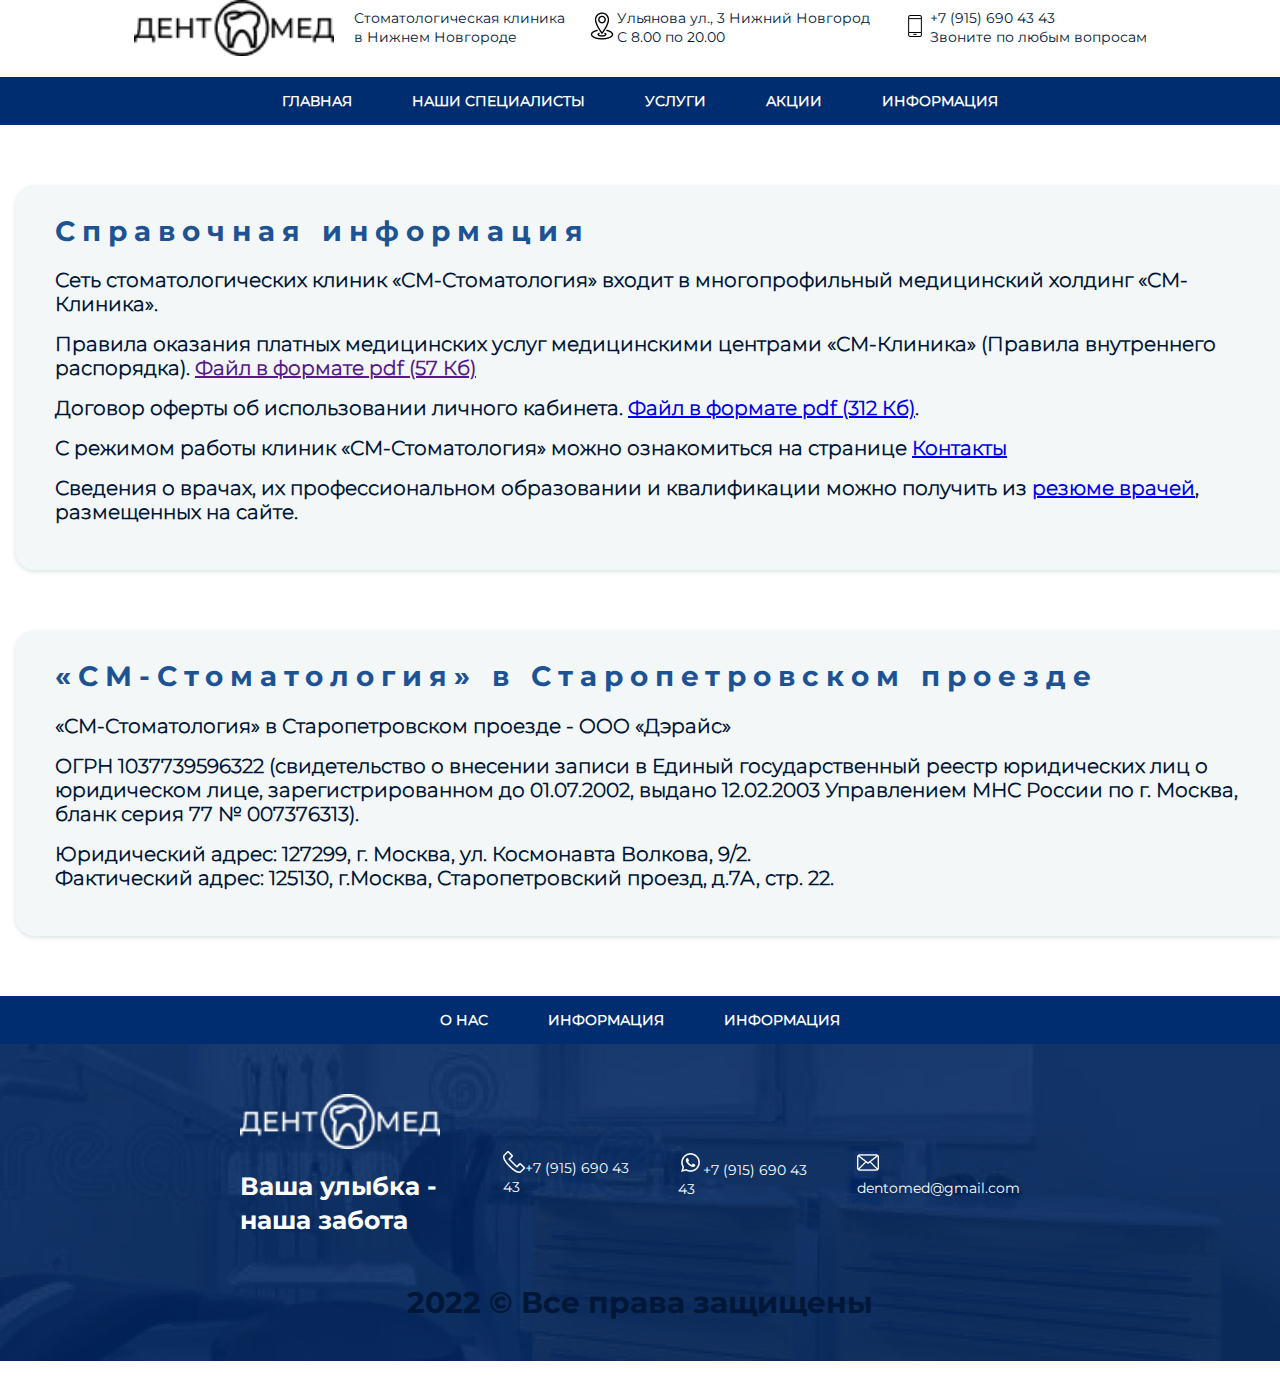
==== dokument.html @ 94f00d65 "Add files via upload" ====
<!DOCTYPE html>
<html lang="ru">

<head>
  <meta charset="UTF-8">
  <meta http-equiv="X-UA-Compatible" content="IE=edge">
  <meta name="viewport" content="width=device-width, initial-scale=1.0">
  <link rel="stylesheet" href="css/style.css">
  <title>Дент-Мед</title>
</head>

<body>
  <header>
    <div class="container">
        <img class="logo" src="img/Лого.png" alt="logo">
        <h1>Стоматологическая клиника в Нижнем Новгороде</h1>
        <div class="info"> 
            <div class="info1"> 
                <a href=""><img src="img/1773791-200 1.png"></a>
                <a href="">Ульянова ул., 3 Нижний Новгород<br>С 8.00 по 20.00</a> 
            </div> 
            <div class="info1"> 
                <a href="tel:+78437325636"><img src="img/reshot-icon-mobile-device-EGYMQ65PRS 1.png "></a> 
                <a href="tel:+78437325636">+7 (915) 690 43 43<br>Звоните по любым вопросам</a>
            </div>  
        </div>
    </div>      
  </header>
  <nav>
    <ul class="topmenu">
      <li><a href="" class="submenu-link">Главная</a>
        <ul class="submenu">
          <li><a href="">СВЕДЕНИЯ ОБ ОБРАЗОВАТЕЛЬНОй ОРГАНИЗАЦИИ</a></li>             
        </ul>
      </li>
      <li><a href="C:\Users\fhdvi\OneDrive\Рабочий стол\TGKGZ\new.html">Наши специалисты</a></li>
      <li><a href="C:\Users\fhdvi\OneDrive\Рабочий стол\TGKGZ\worldskills.html">Услуги</a></li>
      <li><a href="" class="submenu-link">Акции</a>
        <ul class="submenu">
          <li><a href="">20.02.02 Защита в чрезвычайных ситуациях</a></li>
        </ul>
      </li>          
      <li><a href="">Информация</a></li>
    </ul>
  </nav>
  
  <section>
    <div class="legal_info" id="spravochnaya-informatsiya">
      <div class="container-dok">
        <div class="legal_info__desc text">
          <div class="legal_info__header">
            <h2 class="legal_info__title">Справочная информация</h2>
          </div>
          <p>Сеть стоматологических клиник «СМ-Стоматология» входит в многопрофильный медицинский холдинг «СМ-Клиника».</p>
          <p>Правила оказания платных медицинских услуг медицинскими центрами «СМ-Клиника» (Правила внутреннего распорядка).&nbsp;<a target="_blank" href="">Файл в формате pdf (57 Кб)</a></p>
          <p>Договор оферты об использовании личного кабинета. <a href="/upload/pdf/oferta_lichnyj_kabinet.pdf" target="_blank">Файл в формате pdf (312 Кб)</a>.</p>
          <p>С режимом работы клиник  «СМ-Стоматология» можно ознакомиться на странице&nbsp;<a href="/contacts/" target="_blank">Контакты</a></p>
          <p>Сведения о врачах, их профессиональном образовании и квалификации можно получить из&nbsp;<a href="/doctors/" target="_blank">резюме врачей</a>, размещенных на сайте.<span id="bx-cursor-node"> </span></p>
        </div>
      </div>
    </div>
    <div class="legal_info" id="sm-stomatologiya-v-staropetrovskom-proezde">
      <div class="container-dok">
        <div class="legal_info__desc text">
          <div class="legal_info__header">
            <h2 class="legal_info__title">«СМ-Стоматология» в Старопетровском проезде</h2>
          </div>
          <p>«СМ-Стоматология» в Старопетровском проезде - OOO «Дэрайс» </p>
          <p>ОГРН 1037739596322 (свидетельство о внесении записи в Единый государственный реестр юридических лиц о юридическом лице, зарегистрированном до 01.07.2002, выдано 12.02.2003 Управлением МНС России по г. Москва, бланк серия 77 № 007376313). </p>
          <p>Юридический адрес: 127299, г. Москва, ул. Космонавта Волкова, 9/2.<br>Фактический адрес: 125130, г.Москва, Старопетровский проезд, д.7А, стр. 22.</p>							
          <div class="certificates certificates--js_init" data-certificates-bemid="100">
          <div class="container-dok">
          <div class="certificates__wrap white-base">
          <div class="certificates__slider slick-initialized slick-slider slick-dotted">
          <div class="certificates__prev slick-arrow" aria-disabled="false" style="display: block;">
          </div>
          </div>
          </div>
          </div>	
          </div>				
        </div>
      </div>
    </div>
  </section>

  <footer>
    <nav>
      <ul class="topmenu">
        <li><a href="" class="submenu-link">О нас</a>
          <ul class="submenu">
            <li><a href="">СВЕДЕНИЯ ОБ ОБРАЗОВАТЕЛЬНОй ОРГАНИЗАЦИИ</a></li>             
          </ul>
        </li>
        <li><a href="" class="submenu-link">Информация</a>
          <ul class="submenu">
            <li><a href="">20.02.02 Защита в чрезвычайных ситуациях</a></li>
          </ul>
        </li>          
        <li><a href="">Информация</a>
          <ul class="submenu">
            <li><a href="">20.02.02 Защита в чрезвычайных ситуациях</a></li>
          </ul></li>
      </ul>
    </nav>
  <div class="foot">
      <div>
          <img class="logo" src="img/Логоf.png" alt="logo">
          <h1>Ваша улыбка - наша забота</h1>
      </div>
      <div class="info"> 
              <div class="info1"> 
                  <a href=""><img src="img/reshot-icon-phone-YUPNL5R2TW (1) 1.png">+7 (915) 690 43 43</a> 
              </div> 
              <div class="info1"> 
                  <a href="tel:+78437325636"><img src="img/whatsapp 1.png">+7 (915) 690 43 43</a> 
              </div> 
              <div class="info1"> 
                  <a href="mailto:tetushi-tpu@mail.ru"><img src="img/reshot-icon-mail-GX3MTBULVF 1.png">dentomed@gmail.com</a> 
              </div> 
      </div>
  </div>
  <p class="end">
      2022 © Все права защищены
  </p>
  </footer>
</body>

</html>
---- css/style.css ----
@font-face {
    font-family: "Montserrat-Bold";
    src: url(../fonts/Montserrat-Bold.ttf);
}
@font-face {
    font-family: "Montserrat-Light";
    src: url(../fonts/Montserrat-Light.ttf);
}
@font-face {
    font-family: "Montserrat-Regular";
    src: url(../fonts/Montserrat-Regular.ttf);
}
@font-face {
    font-family: "Montserrat-Thin";
    src: url(../fonts/Montserrat-Thin.ttf);
}
body{
    font-family: "Montserrat-Regular";
    font-size: 15px;
    margin: 0 auto;
    padding: 0;
}

/* -------------------------------------------HEADER----------------------------------------------------- */

.container{
    display: flex;
    flex-direction: row;
    justify-content: center;
    align-items: center;
    gap: 20px;
    margin-bottom: 20px;
}
.logo{
    width: 200px;
    height: auto;
}
h1{
    display: flex;
    width: 213px;
    flex-direction: column;
    color: var(--unnamed, #011738);
    /* Текст в шапке */
    font-size: 14px;
    font-family: 'Montserrat-Regular';
    font-weight: 500;
    line-height: 135%;
}
.info{
    display: flex;
}
.info1{
    display: flex;
    align-items: center;
}
.info1 a{
    text-decoration: none;
    color: var(--unnamed, #011738);
    /* Текст в шапке */
    font-size: 14px;
    font-weight: 500;
    line-height: 135%;
}


nav{

    background-color: #002D70;
    display: flex;
    margin: 0px auto;
    text-align: center;
    flex-wrap: nowrap;
    justify-content: center;
    align-items: center;
}
nav a {
    text-decoration: none;
    outline: none;
    display: block;
    transition: .3s ease-in-out;
}
nav ul {
    list-style: none;
    margin: 0;
    padding: 0;
}
.topmenu:after {
    content: "";
    display: table;
    clear: both;
}
.topmenu > li {
    float: left;
    position: relative;
}
.topmenu > li > a {
    text-transform: uppercase;
    font-size: 14px;
    font-weight: bold;
    color: #fff;
    padding: 15px 30px;
}
.topmenu li a:hover { color: #0D2440; }
.submenu-link:after {
    color: inherit;
    margin-left: 10px;
}
.submenu {
    background: #1D5394;
    position: absolute;
    left: 0;
    top: 100%;
    z-index: 5;
    width: 180px;
    opacity: 0;
    transform: scaleY(0);
    transform-origin: 0 0;
    transition: .5s ease-in-out;
}
.submenu a {
    color: white;
    text-align: left;
    padding: 12px 15px;
    font-size: 13px;
    border-bottom: 1px solid rgba(255,255,255,.1);
}
.submenu li:last-child a { border-bottom: none; }
.topmenu > li:hover .submenu {
    opacity: 1;
    transform: scaleY(1);
}
/* ----------------------------------------------MAIN----------------------------------------------------- */

/* ----------------------------------------------SECTION----------------------------------------------------- */

h2{
    color: rgba(1, 23, 56, 0.07);
    font-size: 120px;
    font-family: 'Montserrat-Bold';
    font-weight: 600;
    letter-spacing: 7px;
}
p{
    color: var(--unnamed, #011738);
    font-size: 30px;
    font-family: 'Montserrat-Bold';
    font-weight: 600;
}
.container3 span{
    color: var(--unnamed, #011738);
    font-size: 13px;
    font-family: 'Montserrat-Light';
    font-weight: 500;
    line-height: 135%;
}

.header__btn-phone {
    font-weight: 700;
    font-size: 12px;
    line-height: 18/22*100;
    text-align: center;
    padding: 15px 20px;
    background-color: #17A92F;
    border-radius: 10px;
    border-radius: 14px;
}
.header__btn-phone a {
    color: #fff;
}
.header__btn-phone-link{
    text-decoration: none;
}
.container2{
    margin-top: 20px;
}
.container3{    
    display: flex;
    justify-content: center;
    align-items: center;
}
.img_section1{
    width: 693px;
    height: auto;
}
/* ----------------------------------------------SECTION----------------------------------------------------- */
.zag{
    text-align: center;
}

.sec2{
    display: flex;
    justify-content: center;
    gap: 30px;
}
.container4{
    display: flex;
    flex-direction: column;
    align-items: center;
    gap: 30px;
    width: 300px;
    height: auto;
}
.cont4{
}
.container4 p{
    color: var(--unnamed, #011738);
    font-size: 25px;
    font-family: 'Montserrat-Bold';
    font-weight: 600;
}
.container4 span{
    color: var(--unnamed, #011738);
    text-align: center;
    /* Основной текст */
    font-size: 17px;
    font-family: 'Montserrat-Light';
    font-weight: 500;
    line-height: 135%;
}
/* ----------------------------------------------SECTION----------------------------------------------------- */


.sec3{
    display: flex;
    width: 1000px;
    margin: 0 auto;
}
.sec4{
    display: flex;
    width: 1000px;
    justify-content: center;
    margin: 0 auto;
    gap: 50px;
    padding-top: 40px;
}
.osnov{
    color: var(--unnamed, #011738);
    /* Основной текст */
    font-size: 17px;
    font-family: 'Montserrat-Light';
    font-weight: 500;
    line-height: 135%;
    padding-right: 15px;
}


.section__btn{
    margin-top: 20px;
    font-weight: 700;
    font-size: 12px;
    line-height: 18/22*100;
    text-align: center;
    padding: 15px 20px;
    background-color: #fff;
    border-radius: 10px;
    border-radius: 14px;
    border-radius: 10px;
    border: 1px solid rgba(1, 23, 56, 0.50);
    width: 430px;
    height: 30px;
}
.section__btn a {
    color: #000;
}
.section__btn-link{
    text-decoration: none;
}
.section__btn2{
    font-weight: 700;
    font-size: 12px;
    line-height: 18/22*100;
    text-align: center;
    padding: 15px 20px;
    background-color: #17A92F;
    border-radius: 10px;
    border-radius: 14px;
    border-radius: 10px;

    width: 200px;
    height: 20px;
    padding: 15px 30px 14px 31px;

}
.section__btn2 a {
    color: #fff;
}
.section__btn2-link{
    text-decoration: none;
}
.sec5{
    width: 1000px;
    margin: 0 auto;
}
.text1{
    display: flex;
width: 490px;
flex-direction: column;
align-items: flex-start;
gap: 30px;
}
.osnov-text{
    margin-top: 30px;
    margin-bottom: 30px;
    display: flex;
    justify-content: space-between;
    align-items: flex-end;

}
.osnov2{
    color: var(--unnamed, #011738);
    /* Основной текст */
    font-size: 17px;
    font-family: 'Montserrat-Light';
    font-weight: 500;
    line-height: 135%;
}
.img_section3{
    margin: 0 auto;
    width: 475px;
    height: auto;
    gap: 100px;
}
.img3{
    display: flex;
    gap: 20px;
}

/* ----------------------------------------------SECTION----------------------------------------------------- */
.sec6{
    margin-top: 100px;
    background: url(../img/note.png) no-repeat right bottom / 1980px auto, linear-gradient(270deg, #1D5394 0%, #00295B 100%);
    padding-bottom: 40px;
    padding-left: 200px;
    padding-right: 200px;
    padding-top: 70px;
}
h4{
    text-align: center;
    padding-bottom: 30px;
    padding-top: 30px;
    font-family: 'Montserrat-Bold';
    font-style: normal;
    font-weight: 600;
    font-size: 60px;
    line-height: 70px;
    color: #fff;
}
.form1{
    display: flex;
    justify-content: space-between;
    padding-bottom: 45px;
}
.form2{
    display: flex;
    padding-bottom: 45px;
}
input{
    width: 300px;
    height: 40px;
    gap: 40px;
    padding-left: 20px;
    font-family: 'Montserrat-Light';
    font-style: normal;
    font-weight: 400;
    font-size: 24px;
    line-height: 28px;
    background: transparent;
    color: #fff;
}
.form2 input{
    width: 1150px;
    height: 70px;
} 
.form{
    width: 100%;
    height:100%;
    left: 0;
    right: 0;
    top: 0;
    bottom: 0;
}
.form input{
    border: 2px solid #ffffff;
}
.form form input{
    display: block;
    margin: 0 auto 20px;
    width: 300px;
    height: 50px;
    padding: 15px;
    font-size: 18px;
}
.btn-form{
    background-color: #fff;
    color: black;
    font-size: 12pt;
    border: 2px solid #93ACCA;
    text-align: center;
    text-decoration: none;
    cursor:pointer;
    display: block;
    margin-bottom: 15px;
}
.btn-form:hover{
    color: black;
    font-size: 12pt;
    border: 2px solid gray;
    text-align: center;
    text-decoration: none;
    cursor:pointer;
    display: block;
    margin-bottom: 15px;
}
.form input::placeholder{
    color:#0D2440;
}
/* ----------------------------------------------Footer----------------------------------------------------- */
footer{
    background: url(../img/photo-footer.png) no-repeat right bottom / 1980px auto;
    margin: 0 auto;
}
.info{
    gap: 30px;
}

.foot h1{
    color: #FFF;

    /* H3 */
    font-size: 25px;
    font-family: 'Montserrat-Bold';
    font-weight: 600;
}
.foot{
    display: flex;
    margin: 0 auto;
    width: 800px;
    gap: 50px;
    padding-top: 50px;
}
footer p{
    display: flex;
    justify-content: center;
    align-items: center;
    padding-bottom: 40px;
}
footer nav a{
    color: #D9D9D9;
}
footer .info1 a{
    color: #fff;
}


.news-cards-block {
    position: relative;
    margin: 30px 0;
}
.container-new{
    position: relative;
    max-width: 1400px;
    margin: 0 auto;
    width: 100%;
    padding: 0 15px;
}
.news-cards-block__wrap {
    position: relative;
    padding: 0 0 50px;
    max-width: 1440px;
    width: 100%;
    margin: 0 auto;
}
.news-cards-block__items {
    display: grid;
    gap: 60px;
    grid-template-columns: repeat(4, 1fr);
    grid-template-rows: auto;
}
.news-cards-block__items .news-card {
    background: #f3f7f8;
    border-radius: 20px;
    height: 100%;
    width: 100%;
    text-decoration: none;
    color: #000;
}
.news-card__cell {
    display: -webkit-box;
    display: -webkit-flex;
    display: -moz-box;
    display: -ms-flexbox;
    display: flex;
    text-decoration: none;
    color: inherit;
    align-items: flex-start;
    justify-content: space-between;
}
.news-card__title {
    color: #1D5394;
    font-size: 16px;
    line-height: 20px;
    font-weight: bold;
    margin-bottom: 20px;
    font-family: 'Montserrat-Bold';
}
.news-card__desc{
    font-family: 'Montserrat-Light';
}
.news-card__date-label {
    color: #1D5394;
    background: #fff;
    font-size: 15px;
    padding: 5px 18px;
    border-radius: 5px;
    font-weight: bold;
}
.news-card__left img {
    width: 100%;
    border-radius: 10px;
}
.news-card {
    display: flex;
    flex-direction: column;
    align-items: inherit;
    padding: 20px;
    width: 100%;
    -webkit-border-radius: 5px;
    -moz-border-radius: 5px;
    border-radius: 5px;
    background: #fff;
    white-space: normal;
    overflow: hidden;
    -webkit-transition: .3s;
    -o-transition: .3s;
    -moz-transition: .3s;
    transition: .3s;
}


.content-1{
    display: block;
}
.gallery-tabs__items {
    display: grid;
    gap: 30px;
    grid-template-columns: repeat(2, 1fr);
    grid-template-rows: auto;
    margin: 40px 0;
}
.gallery-tabs__item {
    width: 100%;
    background: #f6f8f7;
    -webkit-border-radius: 20px;
    -moz-border-radius: 20px;
    border-radius: 20px;
    color: inherit;
    text-decoration: none;
}
.gallery-tabs__image {
    -webkit-border-radius: 20px 20px 0 0;
    -moz-border-radius: 20px 20px 0 0;
    border-radius: 20px 20px 0 0;
    overflow: hidden;
    position: relative;
}
.gallery-tabs__image img {
    width: 100%;
}
.gallery-tabs__desc {
    padding: 8px 8px 16px 16px;
    background: #f3f7f8;
    border-radius: 15px;
}
.gallery-tabs__caption {
    font-size: 18px;
    margin: 0;
    font-weight: bold;
    color: #1D5394;
}

.legal_info {
    margin: 60px 0;
}
.container-dok{
    position: relative;
    max-width: 1400px;
    margin: 0 auto;
    width: 100%;
    padding: 0 15px;
}
.legal_info__desc {
    margin: 0 0 40px;
    -webkit-border-radius: 20px;
    -moz-border-radius: 20px;
    border-radius: 20px;
    background: #f3f7f8;
    -webkit-box-shadow: 0 2px 4px rgba(22,84,69,.15);
    -moz-box-shadow: 0 2px 4px rgba(22,84,69,.15);
    box-shadow: 0 2px 4px rgba(22,84,69,.15);
    padding: 30px 40px;
}
.text h2 {
    color: #1D5394;
    font-style: normal;
    font-weight: bold;
    font-size: 28px;
    line-height: 120%;
    margin: 0 0 20px;
    font-family: 'Montserrat-Bold';
}
.text p {
    font-size: 20px;
    margin: 0 0 16px;
    font-family: 'Montserrat-Light';
}




.map-block__content {
    display: flex;
}
.map-block__tabs .map-block.js-active {
    display: block;
    width: 100%;
}
.map-block__map {
    position: absolute;
    top: -40px;
    width: 100%;
    z-index: 1;
}
.ymaps-2-1-79-map {
    position: relative;
    z-index: 0;
    display: block;
    margin: 0!important;
    padding: 0!important;
    text-align: left!important;
    text-decoration: none!important;
    color: #000;
    font-weight: 400!important;
    font-style: normal!important;
    line-height: normal;
    -webkit-tap-highlight-color: rgba(0,0,0,0);
    -webkit-print-color-adjust: exact;
    -webkit-transform: translate3d(0,0,0);
    transform: translate3d(0,0,0);
}
.ymaps-2-1-79-map ymaps, .ymaps-2-1-79-map ymaps:after, .ymaps-2-1-79-map ymaps:before {
    box-sizing: content-box;
}
.map-block__content {
    display: flex;
}

.container-kont{
    position: relative;
    max-width: 1400px;
    margin: 0 auto;
    width: 100%;
    padding: 0 15px;
}
.map-block__adress-card {
    background: #f3f7f8;
    border-radius: 20px;
    padding: 25px;
    width: 50%;
    z-index: 2;
    -webkit-box-shadow: 1px 1px 26px 4px rgba(56,157,172,.25);
    -moz-box-shadow: 1px 1px 26px 4px rgba(56,157,172,.25);
    box-shadow: 1px 1px 26px 4px rgba(56,157,172,.25);
}
.map-block__item {
    display: flex;
    align-items: center;
    margin: 20px 0;
}
.map-block__label {
    font-size: 14px;
    line-height: 20px;
    font-weight: 400;
}
.map-block__label.pink span {
    color: #ffa8af;
}
.map-block__item img {
    margin-right: 20px;
}
.map-block__label-time {
    font-size: 14px;
}
.map-block__btn-wrapp {
    display: flex;
    justify-content: center;
}
.map-block__btn {
    text-decoration: none;
    background: #ae3d8d;
    color: #fff;
    font-weight: 400;
    border-radius: 10px;
    padding: 10px 30px;
}

.wrp {

	margin: 0 auto;
	position: relative;
}
.map-box { 
	position: absolute;
	top: 70px;
	left: 20px; 
	padding: 20px;
	z-index: 100;
}
.map-box p {
	font-size: 18px;
}


@media(max-width: 1200px){

    .news-cards-block__items {
        grid-template-columns: repeat(3, 1fr);
    }
    .container3{
        flex-direction: column;
    }
    .sec2{
        flex-direction: column;
        align-items: center;
    }
    .sec3{
        width: 800px;
    }
    .sec4{
        flex-direction: column;
        gap: 0px;
        align-items: center; 
        width: 700px;
    }
    .sec5{
        width: 700px;
    }
    .osnov-text {
        margin-top: 30px;
        margin-bottom: 30px;
        display: flex;
        justify-content: space-between;
        align-items: center;
        flex-direction: column;
    }
    .img3 {
        display: flex;
        gap: 20px;
        flex-direction: column;
    }
    .form1 {
        display: flex;
        justify-content: space-between;
        padding-bottom: 45px;
        flex-direction: column;
        align-items: center;
        gap: 20px;
    }
    .sec6{
        background: url(../img/note.png) no-repeat right bottom;
        background-size: cover;
    }

}

@media(max-width: 900px){

    .news-cards-block__items {
        grid-template-columns: repeat(2, 1fr);
    }
    .sec3{
        flex-direction: column;
        width: 600px;
    }
    .sec4{
        width: 500px;
    }
    .sec5{
        width: 500px;
    }
    .foot {
        flex-direction: column;
        width: 600px;
        align-items: center;
    }
    h4{
        font-size: 40px;
    }

}

@media (max-width: 768px){
    .news-cards-block__items {
    grid-template-columns: repeat(1, 1fr);
    }
    .container-new{
        padding: 0 10px;
    }
    .gallery-tabs__items {
        grid-template-columns: repeat(1, 1fr);
    }
    .map-karta{
        display: none;
    }
}

@media(max-width: 700px){
    .sec3{
        flex-direction: column;
        width: 600px;
    }
    .sec4{
        width: 500px;
    }
    .sec5{
        width: 500px;
    }
    .foot {
        flex-direction: column;
        width: 600px;
        align-items: center;
    }
    .img_section1 {
        width: 500px;
        height: auto;
    }
    h1{
        font-size: 10px;
    }
    .info1 a {
        font-size: 10px;
    }
    h2{
        font-size: 60px;
    }
    .topmenu > li > a {
        font-size: 14px;
    }
    nav ul {
        display: flex;
        flex-direction: column;
    }

    .container h1{
        display: none;
    }
    .container{
        margin-top: 20px;
    }

    .info {
        display: none; 
    }
}


@media(max-width: 500px){
    .img_section1 {
        width: 300px;
        height: auto;
    }
    .sec3 {
        flex-direction: column;
        width: 300px;
    }
    .img_section3 {
        width: 200px;
    }
    .foot {
        flex-direction: column;
        width: 300px;
        align-items: center;
    }
    footer p {
        font-size: 8px;
    }
    .foot h1 {
        font-size: 18px;
    }
    .logo {
        width: 100px;
    }
    .foot{
        display: flex;
        flex-direction: column;
        align-items: center;
    }
    .section__btn {
        width: 300px;
        height: 20px;
    }
    .sec4 {
        width: 400px;
    }
    .form2 input {
        width: 300px;
        height: 70px;
    }
    .form input{
        width: 250px;
    }
    .text1{
        width: 200px;
    }
    .osnov2 {
        font-size: 12px;
    }
    .text1 p{
        font-size: 20px;
    }
    .section__btn2{
        width: 150px;
    }
    h4 {
        font-size: 30px;
    }
    .sec5 {
        width: 300px;
    }
    .form2 {
        display: flex;
        padding-bottom: 45px;
        justify-content: center;
    }
    .container1{
        display: flex;
        flex-direction: column;
        align-items: center;
    }
    .container3{
        text-align: center;
    }
    .container3 h2{
        display: none;
    }
}
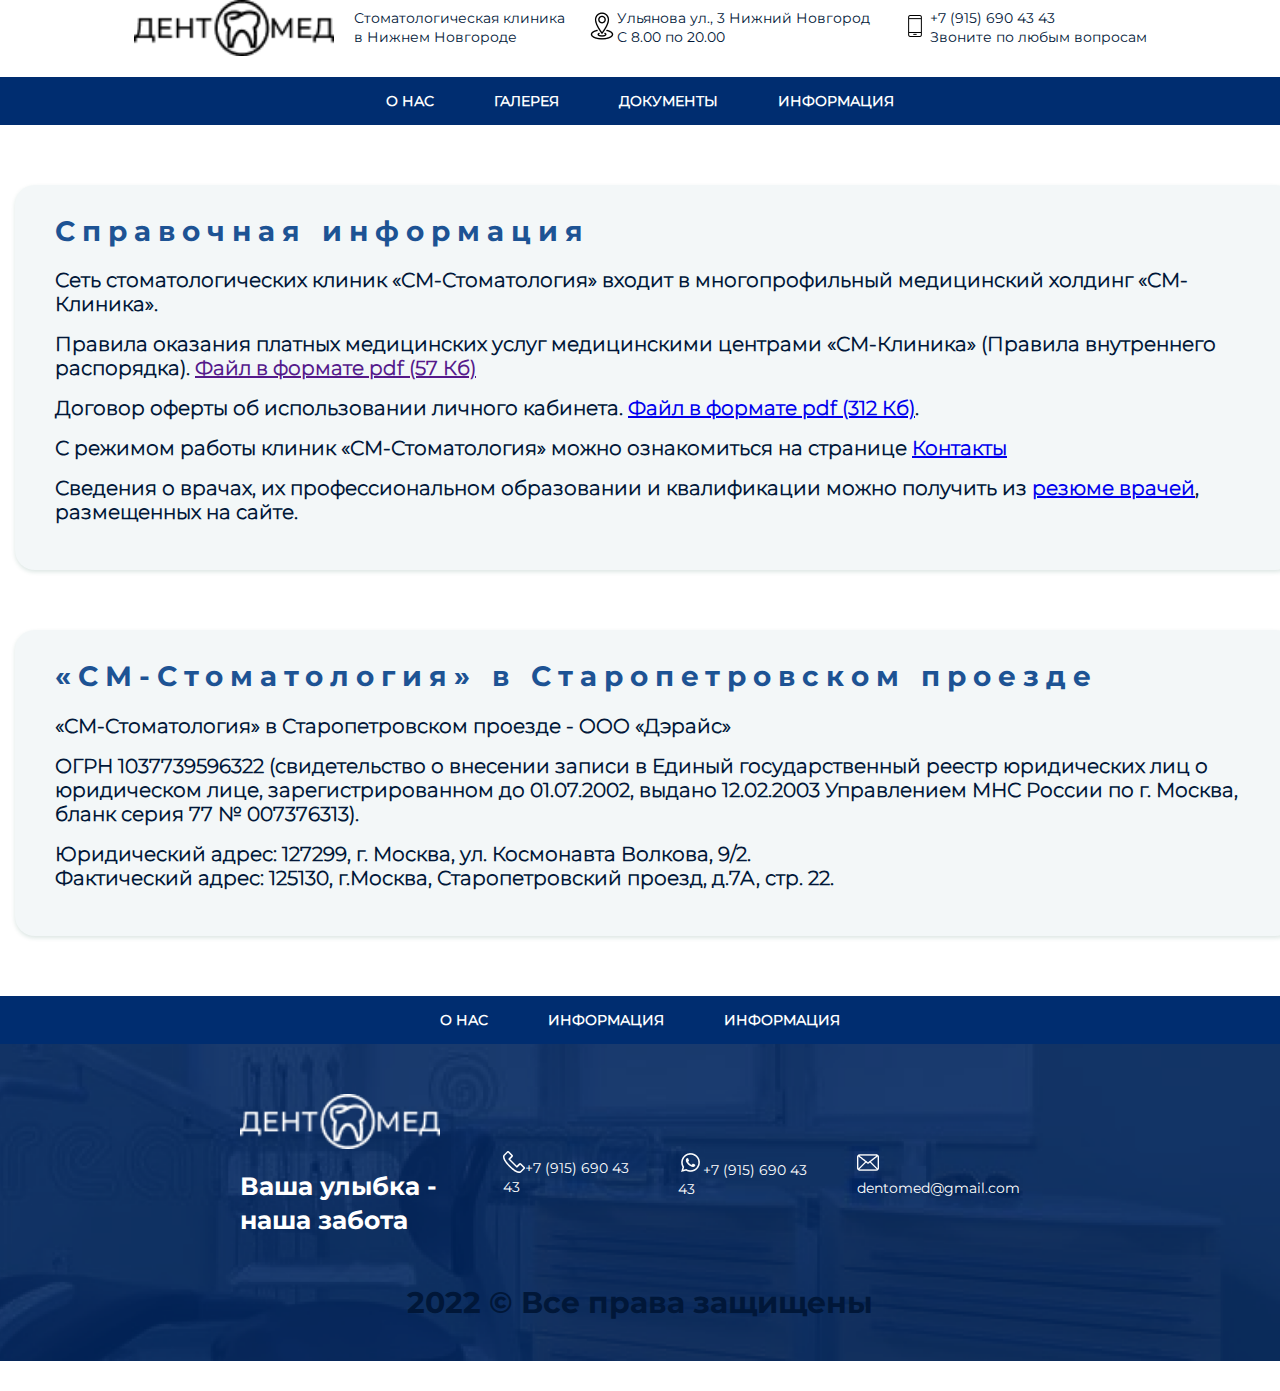
==== commit 4785bf88: "Update dokument.html" ====
--- a/dokument.html
+++ b/dokument.html
@@ -28,17 +28,14 @@
   </header>
   <nav>
     <ul class="topmenu">
-      <li><a href="" class="submenu-link">Главная</a>
+      <li><a href="" class="submenu-link">О нас</a>
         <ul class="submenu">
-          <li><a href="">СВЕДЕНИЯ ОБ ОБРАЗОВАТЕЛЬНОй ОРГАНИЗАЦИИ</a></li>             
+          <li><a href="new.html">Новости</a></li> 
+          <li><a href="kontakt.html">Контакты</a></li>
         </ul>
       </li>
-      <li><a href="C:\Users\fhdvi\OneDrive\Рабочий стол\TGKGZ\new.html">Наши специалисты</a></li>
-      <li><a href="C:\Users\fhdvi\OneDrive\Рабочий стол\TGKGZ\worldskills.html">Услуги</a></li>
-      <li><a href="" class="submenu-link">Акции</a>
-        <ul class="submenu">
-          <li><a href="">20.02.02 Защита в чрезвычайных ситуациях</a></li>
-        </ul>
+      <li><a href="galery.html">Галерея</a></li>
+      <li><a href="dokument.html">Документы</a></li>
       </li>          
       <li><a href="">Информация</a></li>
     </ul>
@@ -125,4 +122,4 @@
   </footer>
 </body>
 
-</html>+</html>
--- a/css/style.css
+++ b/css/style.css
@@ -132,7 +132,55 @@
     transform: scaleY(1);
 }
 /* ----------------------------------------------MAIN----------------------------------------------------- */
-
+.gallery__content{ 
+    margin: 0 auto; 
+    position: relative; 
+    margin-top: 10px; 
+    width: auto;
+    background-color: #f2f2f2;
+} 
+ 
+.gallery__slide{ 
+    height: 628.63px; 
+    width: 900px; 
+    display: none; 
+    margin: 0 auto;
+} 
+ 
+.gallery__slide.active{ 
+    display: flex; 
+    flex-direction: column; 
+    gap: 7px; 
+} 
+ 
+.gallery__slide img{ 
+    width: 900px; 
+    height: 600.12px; 
+} 
+ 
+#prev, #next { 
+    position: absolute; 
+    left: 0; 
+    top: 0; 
+    cursor: pointer; 
+    transition: opacity .2s ease-in-out; 
+    height: 100%; 
+    width: 275px; 
+} 
+ 
+#prev:hover, #next:hover { 
+    opacity: 0.6; 
+} 
+ 
+#next { 
+    background: url(../img/next.png) no-repeat center; 
+    left: auto; 
+    right: 0; 
+} 
+ 
+#prev{ 
+    background: url(../img/prev.png) no-repeat center; 
+}
 /* ----------------------------------------------SECTION----------------------------------------------------- */
 
 h2{
@@ -775,6 +823,9 @@
 }
 
 @media(max-width: 900px){
+    .gallery__content{
+        display: none;
+    }
 
     .news-cards-block__items {
         grid-template-columns: repeat(2, 1fr);
